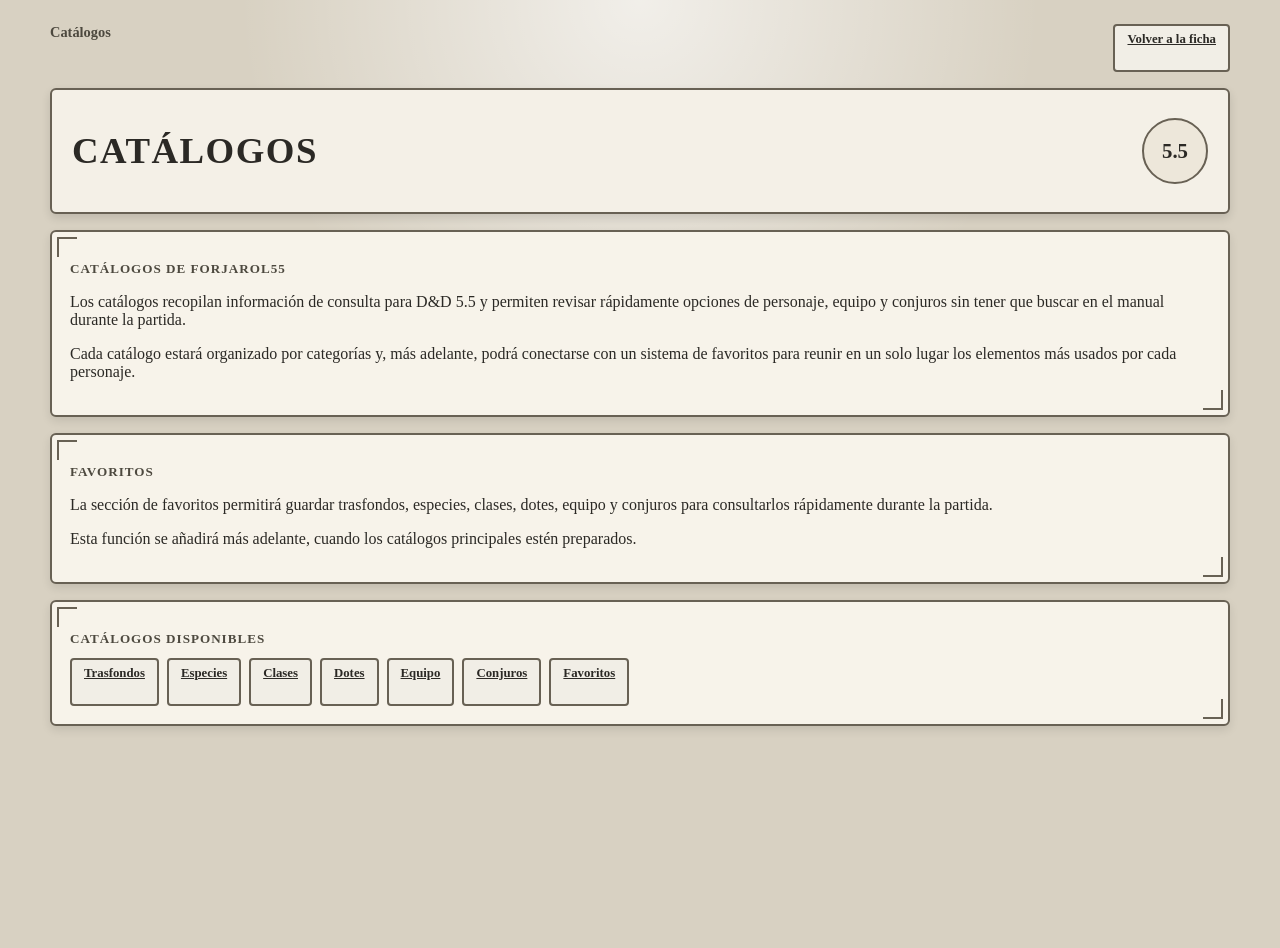
==== catalogos/catalogos.html @ f51759d8 "Add files via upload" ====
<!DOCTYPE html>
<html lang="es">
<head>
    <meta charset="UTF-8">
    <meta name="viewport" content="width=device-width, initial-scale=1.0">
    <title>Catálogos ForjaRol55</title>

    <link rel="stylesheet" href="../style.css">
</head>

<body>

    <main class="ficha">

        <section class="barra-guardado">

            <div class="estado-guardado">
                Catálogos
            </div>

            <div class="acciones-guardado">
                <a href="../index.html" class="boton-importar-ficha">
                    Volver a la ficha
                </a>
            </div>

        </section>

        <header class="cabecera">
            <div>
                <h1>Catálogos</h1>
            </div>

            <div class="marca-edicion">5.5</div>
        </header>

        <section class="panel">

            <h2>Catálogos de ForjaRol55</h2>

            <p>
                Los catálogos recopilan información de consulta para D&D 5.5 y permiten revisar rápidamente opciones de personaje, equipo y conjuros sin tener que buscar en el manual durante la partida.
            </p>

            <p>
                Cada catálogo estará organizado por categorías y, más adelante, podrá conectarse con un sistema de favoritos para reunir en un solo lugar los elementos más usados por cada personaje.
            </p>

        </section>

        <section class="panel">

            <h2>Favoritos</h2>

            <p>
                La sección de favoritos permitirá guardar trasfondos, especies, clases, dotes, equipo y conjuros para consultarlos rápidamente durante la partida.
            </p>

            <p>
                Esta función se añadirá más adelante, cuando los catálogos principales estén preparados.
            </p>

        </section>

        <section class="panel">

            <h2>Catálogos disponibles</h2>

            <div class="acciones-guardado">
                <a href="trasfondos/trasfondos.html" class="boton-importar-ficha">
                    Trasfondos
                </a>

                <a href="especies/especies.html" class="boton-importar-ficha">
                    Especies
                </a>

                <a href="clases/clases.html" class="boton-importar-ficha">
                    Clases
                </a>

                <a href="dotes/dotes.html" class="boton-importar-ficha">
                    Dotes
                </a>

                <a href="equipo/equipo.html" class="boton-importar-ficha">
                    Equipo
                </a>

                <a href="conjuros/conjuros.html" class="boton-importar-ficha">
                    Conjuros
                </a>

                <a href="favoritos/favoritos.html" class="boton-importar-ficha">
                    Favoritos
                </a>
            </div>

        </section>

    </main>

</body>
</html>
---- style.css ----
```css
* {
    margin: 0;
    padding: 0;
    box-sizing: border-box;
}

body {
    min-height: 100vh;

    background:
        radial-gradient(circle at top, rgba(255,255,255,0.65), transparent 35%),
        #d8d1c2;

    color: #2b2925;

    font-family: Georgia, "Times New Roman", serif;

    padding: 16px;
}

.ficha {
    max-width: 1180px;
    margin: 0 auto;
}

.barra-guardado {
    position: sticky;
    top: 0;

    z-index: 1000;

    display: flex;
    justify-content: space-between;
    align-items: stretch;

    gap: 12px;

    margin-bottom: 16px;
}

.barra-guardado-ficha,
.barra-guardado-catalogos {
    display: flex;
    align-items: center;

    gap: 12px;

    background: #f4f0e7;

    border: 2px solid #686154;
    border-radius: 6px;

    padding: 10px 14px;

    box-shadow: 0 4px 12px rgba(0,0,0,0.18);
}

.barra-guardado-ficha {
    flex: 1;
    justify-content: space-between;
}

.barra-guardado-catalogos {
    flex-shrink: 0;
}

.estado-guardado {
    font-size: 0.9rem;
    font-weight: bold;

    color: #4d493f;
}

.acciones-guardado {
    display: flex;
    align-items: center;

    gap: 8px;
}

.acciones-guardado button,
.boton-importar-ficha {
    min-height: 32px;

    padding: 6px 12px;

    background: #f1eee6;

    border: 2px solid #686154;
    border-radius: 4px;

    color: #2b2925;

    font-family: Georgia, "Times New Roman", serif;
    font-size: 0.8rem;
    font-weight: bold;

    cursor: pointer;
}

.acciones-guardado button:hover,
.boton-importar-ficha:hover {
    background: #ebe2d2;
}

.cabecera {
    display: flex;
    justify-content: space-between;
    align-items: center;
    gap: 16px;

    background: #f4f0e7;

    border: 2px solid #686154;
    border-radius: 6px;

    padding: 18px 20px;
    margin-bottom: 16px;

    box-shadow: 0 4px 10px rgba(0,0,0,0.12);
}

h1 {
    text-transform: uppercase;
    letter-spacing: 1.5px;

    font-size: clamp(1.45rem, 5vw, 2.3rem);
    line-height: 1;
}

h2 {
    text-transform: uppercase;
    letter-spacing: 1px;

    font-size: 0.82rem;

    color: #4d493f;
}

.marca-edicion {
    width: 62px;
    height: 62px;

    border: 2px solid #686154;
    border-radius: 50%;

    display: flex;
    align-items: center;
    justify-content: center;

    background: #ede7da;

    font-size: 1.3rem;
    font-weight: bold;
}

.panel {
    position: relative;

    background: #f7f3ea;

    border: 2px solid #686154;
    border-radius: 6px;

    padding: 18px;
    margin-bottom: 16px;

    box-shadow: 0 4px 10px rgba(0,0,0,0.10);
}

.panel::before,
.panel::after {
    content: "";

    position: absolute;

    width: 18px;
    height: 18px;

    border-color: #686154;
    border-style: solid;
}

.panel::before {
    top: 5px;
    left: 5px;

    border-width: 2px 0 0 2px;
}

.panel::after {
    right: 5px;
    bottom: 5px;

    border-width: 0 2px 2px 0;
}

.datos-personaje {
    display: grid;

    grid-template-columns: repeat(2, 1fr);

    gap: 14px;
}

.campo-nombre {
    grid-column: span 2;
}

.campo {
    display: flex;
    flex-direction: column;

    gap: 5px;
}

label {
    text-transform: uppercase;
    letter-spacing: 1px;

    font-size: 0.68rem;
    font-weight: bold;

    color: #4d493f;
}

.nota-label {
    text-transform: none;

    font-size: 0.68rem;
    font-weight: normal;

    letter-spacing: 0;

    opacity: 0.75;
}

input,
select,
textarea {
    width: 100%;
    min-height: 42px;

    background: transparent;

    border: none;
    border-bottom: 2px solid #8a8274;

    color: #2b2925;

    font-family: Georgia, "Times New Roman", serif;
    font-size: 1.1rem;

    padding: 6px 4px;
}

input:focus,
select:focus,
textarea:focus {
    outline: none;

    border-bottom-color: #2b2925;

    background: rgba(255,255,255,0.35);
}

textarea {
    width: 100%;

    resize: vertical;

    background: transparent;

    border: none;
    border-bottom: 2px solid #8a8274;

    color: #2b2925;

    font-family: Georgia, "Times New Roman", serif;
    font-size: 1rem;

    padding: 6px 4px;

    line-height: 1.3;
}

input[type="number"] {
    text-align: center;
}

input[readonly] {
    opacity: 0.65;
    cursor: not-allowed;
}

.bloque-defensa {
    display: grid;
    gap: 16px;
}

.bloque-ca {
    display: grid;
    grid-template-columns: 1fr 90px 1fr;
    gap: 14px;
    align-items: end;
}

.campo-escudo {
    align-items: center;
}

.escudo-btn {
    width: 34px;
    height: 34px;
    margin-top: 4px;
}

.campo-ca-total {
    gap: 10px;
}

.subcampo-ca {
    margin-top: 4px;
}

.subcampo-ca label {
    font-size: 0.58rem;
}

.subcampo-ca select {
    min-height: 34px;
    font-size: 0.95rem;
}

.competencias-armadura {
    display: flex;
    flex-wrap: wrap;
    gap: 10px 14px;

    margin-top: 10px;
}

.competencia-armadura {
    display: flex;
    align-items: center;
    gap: 6px;

    font-size: 0.8rem;
}

.competencia-armadura .competencia-btn {
    width: 16px;
    height: 16px;
}

.separador-bloque {
    height: 2px;

    background: rgba(104, 97, 84, 0.35);

    margin: 22px 0;
}

.bloque-pg {
    display: grid;

    grid-template-columns: repeat(3, 1fr);

    gap: 16px;

    margin-top: 22px;
}

.bloque-dados-golpe {
    display: grid;

    grid-template-columns: repeat(2, 1fr);

    gap: 16px;
}

.bloque-muerte {
    display: grid;

    gap: 12px;
}

.fila-muerte {
    display: grid;
    grid-template-columns: 110px auto;
    align-items: center;

    gap: 12px;
}

.boton-muerte,
.boton-reiniciar-muerte {
    min-height: 34px;

    background: #f1eee6;

    border: 2px solid #686154;

    color: #2b2925;

    font-family: Georgia, "Times New Roman", serif;
    font-weight: bold;

    cursor: pointer;
}

.boton-muerte:hover,
.boton-reiniciar-muerte:hover {
    background: #ebe2d2;
}

.boton-reiniciar-muerte {
    width: fit-content;

    padding: 8px 16px;

    justify-self: start;

    font-size: 0.72rem;
}

.circulos-muerte {
    display: flex;
    gap: 10px;
}

.muerte-circulo {
    width: 22px;
    height: 22px;

    pointer-events: none;
}

.bloque-estado {
    display: grid;

    grid-template-columns: repeat(5, 1fr);

    gap: 14px;

    align-items: end;
}

.estado-campo {
    display: flex;
    flex-direction: column;

    gap: 8px;
}

.campo-velocidad {
    display: flex;
    align-items: center;

    gap: 8px;
}

.sufijo-velocidad {
    font-weight: bold;
    color: #4d493f;
}

.inspiracion-campo {
    align-items: center;
}

#botonInspiracion {
    width: 64px;
    height: 64px;

    border-radius: 50%;

    border: 3px solid #686154;

    background: #f1eee6;

    color: #686154;

    font-size: 2rem;

    cursor: pointer;

    transition: all 0.15s ease;
}

#botonInspiracion:hover {
    background: #ebe2d2;
}

#botonInspiracion.activa {
    background: #d9c18a;

    color: #3b2f1c;

    border-color: #8a6a2f;
}

.inspiracion-flotante {
    position: fixed;

    right: 16px;
    bottom: 16px;

    z-index: 999;

    padding: 12px 16px;

    border: 3px solid #8a6a2f;
    border-radius: 999px;

    background: #d9c18a;

    color: #3b2f1c;

    font-family: Georgia, "Times New Roman", serif;
    font-size: 0.95rem;
    font-weight: bold;

    box-shadow: 0 4px 14px rgba(0,0,0,0.25);

    cursor: pointer;
}

.inspiracion-flotante:hover {
    background: #e4cf99;
}

.bloque-competencias-equipo textarea {
    width: 100%;

    min-height: 52px;

    resize: vertical;
}

.competencias-equipo-grid {
    display: grid;

    gap: 18px;
}

.bloque-rasgos textarea {
    width: 100%;

    resize: vertical;

    min-height: 110px;
}

.bloque-rasgos-clase {
    margin-bottom: 22px;
}

.bloques-inferiores-rasgos {
    display: grid;

    grid-template-columns: 1fr 1fr;

    gap: 22px;
}

/* =========================
   MAGIA
========================= */

.bloque-magia {
    display: flex;
    flex-direction: column;

    gap: 18px;
}

.bloque-aptitud-magica {
    display: grid;

    grid-template-columns: repeat(6, 1fr);

    gap: 14px;

    align-items: end;
}

.bloque-espacios-conjuro {
    display: flex;
    flex-direction: column;

    gap: 10px;
}

.fila-espacios {
    display: grid;

    grid-template-columns: 110px 70px 1fr;

    gap: 12px;

    align-items: center;
}

.cabecera-espacios {
    text-transform: uppercase;

    font-size: 0.68rem;
    font-weight: bold;
    letter-spacing: 1px;

    color: #4d493f;
}

.boton-nivel-conjuro,
.boton-reiniciar-conjuros {
    min-height: 34px;

    background: #f1eee6;

    border: 2px solid #686154;

    color: #2b2925;

    font-family: Georgia, "Times New Roman", serif;
    font-weight: bold;

    cursor: pointer;
}

.boton-nivel-conjuro:hover,
.boton-reiniciar-conjuros:hover {
    background: #ebe2d2;
}

.diamantes-conjuro {
    display: flex;
    flex-wrap: wrap;

    gap: 8px;
}

.diamante-conjuro {
    width: 18px;
    height: 18px;

    border: 2px solid #686154;

    background: transparent;

    transform: rotate(45deg);

    cursor: pointer;
}

.diamante-conjuro.gastado {
    background: #2b2925;

    box-shadow: inset 0 0 0 3px #f7f3ea;
}

.boton-reiniciar-conjuros {
    width: fit-content;

    margin-top: 8px;
    padding: 8px 16px;

    font-size: 0.72rem;
}

.nota-conjuros {
    margin: 0;

    font-size: 1rem;
    line-height: 0.5;

    color: #2b2925;
}

.nota-conjuros strong {
    font-weight: bold;
}

/* =========================
   CONJUROS PREPARADOS
========================= */

.bloque-conjuros-preparados {
    display: flex;
    flex-direction: column;

    gap: 18px;
}

.tabla-conjuros-preparados {
    display: grid;

    grid-template-columns: 60px 1.3fr 0.8fr 0.7fr 0.8fr 1.3fr;

    gap: 10px;
}

.cabecera-conjuro {
    text-transform: uppercase;

    font-size: 0.62rem;
    font-weight: bold;
    letter-spacing: 0.7px;

    color: #4d493f;
}

.tabla-conjuros-preparados input,
.tabla-conjuros-preparados textarea {
    min-width: 0;

    font-size: 0.85rem;
}

.tabla-conjuros-preparados textarea {
    min-height: 42px;

    resize: vertical;

    line-height: 1.3;
}

.conjuro-componentes {
    display: flex;
    align-items: center;
    justify-content: center;

    gap: 8px;
}

.separador-conjuro {
    display: none;
}

.boton-componente {
    width: 24px;
    height: 24px;

    display: flex;
    align-items: center;
    justify-content: center;

    background: transparent;

    border: 2px solid #686154;

    color: #4d493f;

    font-family: Georgia, "Times New Roman", serif;
    font-size: 0.68rem;
    font-weight: bold;

    cursor: pointer;

    transform: rotate(45deg);
}

.boton-componente span {
    transform: rotate(-45deg);
}

.boton-componente.activa {
    background: #2b2925;

    color: #f7f3ea;

    box-shadow: inset 0 0 0 3px #f7f3ea;
}

/* =========================
   EQUIPO Y MONEDAS
========================= */

.bloque-equipo,
.bloque-monedas {
    display: flex;
    flex-direction: column;

    gap: 18px;
}

.textarea-equipo {
    min-height: 180px;

    resize: vertical;

    line-height: 1.3;
}

.sintonizacion-magica {
    display: flex;
    flex-direction: column;

    gap: 10px;
}

.sintonizacion-magica h3 {
    margin: 0;

    font-size: 0.85rem;
    letter-spacing: 1px;
    text-transform: uppercase;

    color: #4d493f;
}

.linea-sintonizacion {
    display: grid;

    grid-template-columns: 36px 1fr;

    gap: 10px;

    align-items: center;
}

.boton-sintonizacion {
    width: 28px;
    height: 28px;

    display: flex;
    align-items: center;
    justify-content: center;

    background: transparent;

    border: 2px solid #686154;

    color: #4d493f;

    cursor: pointer;

    transform: rotate(45deg);
}

.boton-sintonizacion span {
    transform: rotate(-45deg);

    font-size: 0.8rem;
    font-weight: bold;
}

.boton-sintonizacion.activa {
    background: #2b2925;

    color: #f7f3ea;

    box-shadow: inset 0 0 0 3px #f7f3ea;
}

.grid-monedas {
    display: grid;

    grid-template-columns: repeat(5, 1fr);

    gap: 10px;
}

.campo-moneda {
    display: flex;
    flex-direction: column;

    gap: 6px;
}

.campo-moneda label {
    text-align: center;

    font-size: 0.75rem;
    font-weight: bold;
    letter-spacing: 1px;
}

.campo-moneda input {
    text-align: center;
}

.info-monedas {
    display: flex;
    flex-direction: column;

    gap: 6px;
}

.info-monedas p {
    margin: 0;

    font-size: 0.9rem;
    line-height: 1.1;
}

/* =========================
   BLOQUES TEXTO LIBRE
========================= */

.bloque-texto-libre {
    display: flex;
    flex-direction: column;

    gap: 16px;
}

.textarea-libre {
    resize: vertical;

    line-height: 1.3;
}

.textarea-aspecto {
    min-height: 160px;
}

.textarea-historia {
    min-height: 260px;
}

.textarea-idiomas {
    min-height: 100px;
}

.alineamiento-contenedor {
    display: flex;
    flex-direction: column;

    gap: 8px;

    max-width: 180px;
}

.alineamiento-contenedor label {
    font-size: 0.9rem;
    font-weight: bold;
}

/* =========================
   COMBATE
========================= */

.bloque-combate {
    display: flex;
    flex-direction: column;

    gap: 18px;
}

.tabla-combate {
    display: grid;

    grid-template-columns: 0.7fr 0.32fr 0.78fr 1.9fr;

    gap: 10px;
}

.tabla-combate input,
.tabla-combate textarea {
    min-width: 0;
}

.tabla-combate input,
.tabla-combate textarea,
.cabecera-combate {
    font-size: 0.9rem;
}

.tabla-combate textarea {
    min-height: 42px;

    resize: vertical;

    line-height: 1.3;
}

.cabecera-combate {
    text-transform: uppercase;

    font-size: 0.72rem;
    font-weight: bold;
    letter-spacing: 1px;

    color: #4d493f;
}

.notas-combate {
    display: flex;
    flex-direction: column;

    gap: 2px;

    padding-top: 4px;

    border-top: 2px solid rgba(104, 97, 84, 0.35);

    font-size: 0.9rem;
    line-height: 0.5;
}

.notas-combate strong {
    color: #2b2925;
}

.valor-estatico {
    min-height: 42px;

    display: flex;
    align-items: center;
    justify-content: center;

    border-bottom: 2px solid #8a8274;

    font-size: 1.3rem;
    font-weight: bold;
}

.bloque-progreso {
    display: grid;

    grid-template-columns: minmax(360px, 1fr) 430px;

    gap: 22px;

    align-items: start;
}

.bloque-nivel {
    display: grid;

    grid-template-columns: repeat(2, minmax(140px, 1fr));

    gap: 14px 22px;
}

.tabla-px {
    border-left: 2px solid #8a8274;

    padding-left: 18px;
}

.tabla-px h2 {
    margin-bottom: 12px;
}

.tabla-px-grid {
    display: grid;

    grid-template-columns: repeat(2, minmax(190px, 1fr));

    gap: 7px 10px;
}

.fila-px {
    width: 100%;
    min-height: 34px;

    display: flex;
    justify-content: space-between;
    align-items: center;

    gap: 8px;

    padding: 5px 8px;

    background: #f1eee6;

    border: 2px solid #686154;

    color: #2b2925;

    font-family: Georgia, "Times New Roman", serif;
    font-size: 0.82rem;

    line-height: 1;

    white-space: nowrap;

    cursor: pointer;
}

.fila-px span:first-child {
    font-weight: bold;
}

.fila-px:hover {
    background: #ebe2d2;
}

.fila-px.activa {
    background: #e3d8c2;

    outline: 2px solid #686154;
    border-radius: 4px;
}

/* =========================
   ATRIBUTOS
========================= */

.bloque-atributos {
    display: grid;

    grid-template-columns: repeat(2, 1fr);

    gap: 16px;
}

.atributo-card {
    display: flex;
    flex-direction: column;

    gap: 14px;
}

.atributo-cabecera {
    display: flex;
    flex-direction: column;

    gap: 12px;
}

.atributo-valores {
    display: flex;
    justify-content: space-between;
    align-items: center;

    gap: 16px;
}

.atributo-modificador {
    width: 88px;
    height: 88px;

    flex-shrink: 0;

    display: flex;
    align-items: center;
    justify-content: center;

    border: 3px solid #8a8274;
    border-radius: 50%;

    background: #f1eee6;

    font-size: 2rem;
    font-weight: bold;
}

.atributo-puntuacion {
    flex: 1;

    display: flex;
    flex-direction: column;

    gap: 5px;
}

.atributo-puntuacion input {
    text-align: center;
    font-size: 1.4rem;
}

.atributo-lineas {
    display: flex;
    flex-direction: column;

    gap: 8px;
}

.linea-habilidad {
    width: 100%;

    display: flex;
    justify-content: space-between;
    align-items: center;

    gap: 12px;

    background: transparent;

    border: none;
    border-bottom: 1px solid rgba(104, 97, 84, 0.35);

    padding: 6px 0;

    color: #2b2925;

    font-family: Georgia, "Times New Roman", serif;
    font-size: 1rem;

    text-align: left;
}

.linea-izquierda {
    display: flex;
    align-items: center;

    gap: 10px;
}

.competencia-btn {
    width: 18px;
    height: 18px;

    border: 2px solid #686154;
    border-radius: 50%;

    background: transparent;

    flex-shrink: 0;

    cursor: pointer;

    transition: 0.15s ease;
}

.competencia-btn.activa {
    background: #2b2925;

    box-shadow: inset 0 0 0 3px #f7f3ea;
}

.valor-habilidad {
    min-width: 34px;

    text-align: right;

    font-weight: bold;
}

.oculto {
    display: none;
}

.separador-arma {
    display: none;
}

@media (max-width: 900px) {

    .bloque-progreso {
        grid-template-columns: 1fr;
    }

    .tabla-px {
        border-left: none;
        border-top: 2px solid #8a8274;

        padding-left: 0;
        padding-top: 14px;
    }
}

@media (max-width: 750px) {

    .bloque-atributos {
        grid-template-columns: 1fr;
    }
}

@media (max-width: 650px) {

    .notas-combate,
    .nota-conjuros {
        line-height: 1.05;
    }

    .notas-combate p,
    .nota-conjuros {
        margin: 0 0 10px 0;

        line-height: 1.05;
    }

    body {
        padding: 10px;
    }

    .barra-guardado {
        flex-direction: column;
        align-items: stretch;

        gap: 8px;
    }

    .barra-guardado-ficha,
    .barra-guardado-catalogos {
        flex-direction: column;
        align-items: stretch;

        gap: 8px;

        padding: 8px 10px;
    }

    .estado-guardado {
        text-align: center;

        font-size: 0.78rem;
    }

    .acciones-guardado {
        justify-content: center;

        gap: 6px;
    }

    .acciones-guardado button,
    .boton-importar-ficha {
        min-height: 30px;

        padding: 5px 8px;

        font-size: 0.72rem;
    }

    .cabecera {
        padding: 14px;
    }

    .marca-edicion {
        width: 52px;
        height: 52px;

        font-size: 1rem;
    }

    .datos-personaje,
    .bloque-nivel {
        grid-template-columns: 1fr;
    }

    .campo-nombre {
        grid-column: span 1;
    }

    .tabla-px-grid {
        grid-template-columns: 1fr;
    }

    .bloque-ca {
        grid-template-columns: 1fr;
    }

    .bloque-pg {
        grid-template-columns: 1fr;
    }

    .bloque-dados-golpe {
        grid-template-columns: 1fr;
    }

    .bloque-estado {
        grid-template-columns: repeat(2, 1fr);

        gap: 14px;
    }

    .fila-muerte {
        grid-template-columns: 1fr;
    }

    .circulos-muerte {
        justify-content: center;
    }

    .bloque-competencias-equipo textarea {
        min-height: 42px;

        font-size: 0.9rem;
    }

    .bloques-inferiores-rasgos {
        grid-template-columns: 1fr;
    }

    .bloque-rasgos textarea {
        min-height: 90px;
    }

    .bloque-aptitud-magica {
        grid-template-columns: 1fr 1fr;

        gap: 10px;
    }

    .fila-espacios {
        grid-template-columns: 90px 56px 1fr;

        gap: 8px;
    }

    .cabecera-espacios {
        grid-template-columns: 90px 56px 1fr;

        font-size: 0.58rem;
    }

    .boton-nivel-conjuro {
        font-size: 0.78rem;
    }

    .diamante-conjuro {
        width: 16px;
        height: 16px;
    }

    .tabla-conjuros-preparados {
        grid-template-columns: 0.45fr 1.2fr 1fr;

        gap: 8px 10px;
    }

    .cabecera-conjuro {
        font-size: 0.52rem;
    }

    .cabecera-conjuro {
        font-size: 0.52rem;
    }

    .cabecera-conjuro:nth-child(4),
    .cabecera-conjuro:nth-child(5),
    .cabecera-conjuro:nth-child(6) {
        display: block;
    }

    .conjuro-campo-alcance,
    .conjuro-componentes,
    .conjuro-notas {
        grid-column: 1 / -1;
    }

    .conjuro-campo-alcance,
    .conjuro-componentes,
    .conjuro-notas {
        grid-column: 1 / -1;
    }

    .conjuro-componentes {
        justify-content: flex-start;
    }

    .tabla-conjuros-preparados input,
    .tabla-conjuros-preparados textarea {
        font-size: 0.82rem;
    }

    .boton-componente {
        width: 22px;
        height: 22px;
    }

    .separador-conjuro {
        display: block;

        grid-column: 1 / -1;

        height: 2px;

        background: #8a8274;

        margin: 2px 0 12px;
    }

    .textarea-equipo {
        min-height: 140px;
    }

    .grid-monedas {
        grid-template-columns: repeat(5, 1fr);

        gap: 6px;
    }

    .campo-moneda label {
        font-size: 0.58rem;
    }

    .campo-moneda input {
        padding: 6px 4px;

        font-size: 0.78rem;
    }

    .info-monedas p {
        font-size: 0.72rem;

        line-height: 1.05;
    }

    .linea-sintonizacion {
        grid-template-columns: 32px 1fr;
    }

    .boton-sintonizacion {
        width: 24px;
        height: 24px;
    }

    .tabla-combate {
        display: grid;

        grid-template-columns: 1fr 0.42fr 1fr;

        gap: 8px 10px;
    }

    .cabecera-combate {
        display: block;

        margin-top: 0;

        font-size: 0.55rem;
        letter-spacing: 0.5px;
    }

    .cabecera-combate:nth-child(4) {
        grid-column: 1 / -1;
    }

    .tabla-combate input {
        min-width: 0;
        min-height: 34px;

        font-size: 0.85rem;

        border-bottom-width: 1px;
    }

    .tabla-combate textarea {
        grid-column: 1 / -1;

        min-height: 42px;

        margin-bottom: 0;

        padding-bottom: 4px;

        font-size: 0.85rem;

        border-bottom-width: 1px;
    }

    .separador-arma {
        display: block;

        grid-column: 1 / -1;

        height: 2px;

        background: #8a8274;

        margin: 2px 0 12px;
    }

    .atributo-valores {
        flex-direction: column;
        align-items: center;
    }

    .atributo-puntuacion {
        width: 100%;
    }
}
```
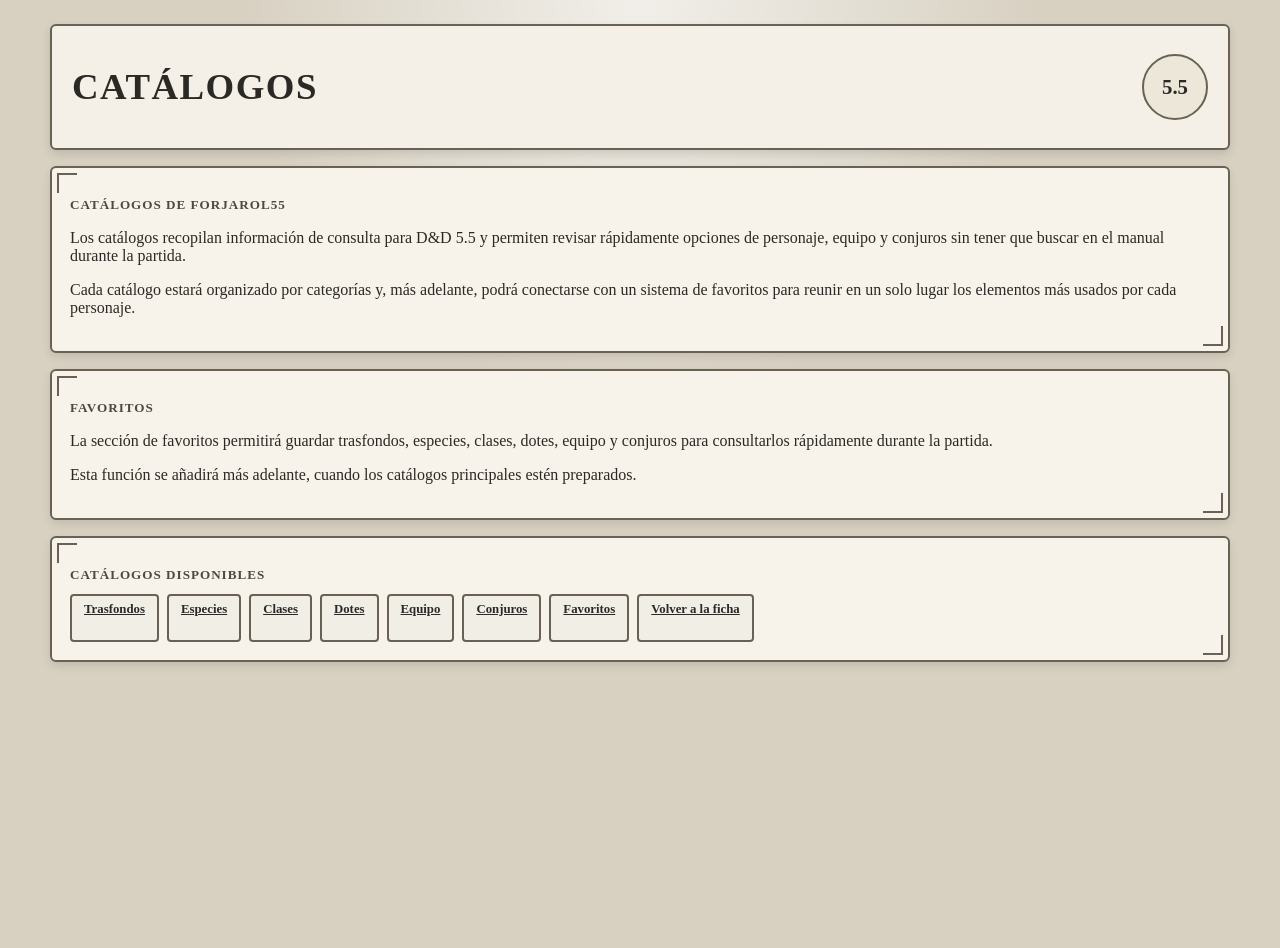
==== commit 85a704b3: "Add files via upload" ====
--- a/catalogos/catalogos.html
+++ b/catalogos/catalogos.html
@@ -11,20 +11,6 @@
 <body>
 
     <main class="ficha">
-
-        <section class="barra-guardado">
-
-            <div class="estado-guardado">
-                Catálogos
-            </div>
-
-            <div class="acciones-guardado">
-                <a href="../index.html" class="boton-importar-ficha">
-                    Volver a la ficha
-                </a>
-            </div>
-
-        </section>
 
         <header class="cabecera">
             <div>
@@ -94,6 +80,10 @@
                 <a href="favoritos/favoritos.html" class="boton-importar-ficha">
                     Favoritos
                 </a>
+
+                <a href="../index.html" class="boton-importar-ficha">
+                    Volver a la ficha
+                </a>
             </div>
 
         </section>
--- a/style.css
+++ b/style.css
@@ -1308,6 +1308,14 @@
         gap: 6px;
     }
 
+    .panel .acciones-guardado {
+        display: grid;
+
+        grid-template-columns: repeat(4, 1fr);
+
+        gap: 8px;
+    }
+
     .acciones-guardado button,
     .boton-importar-ficha {
         min-height: 30px;
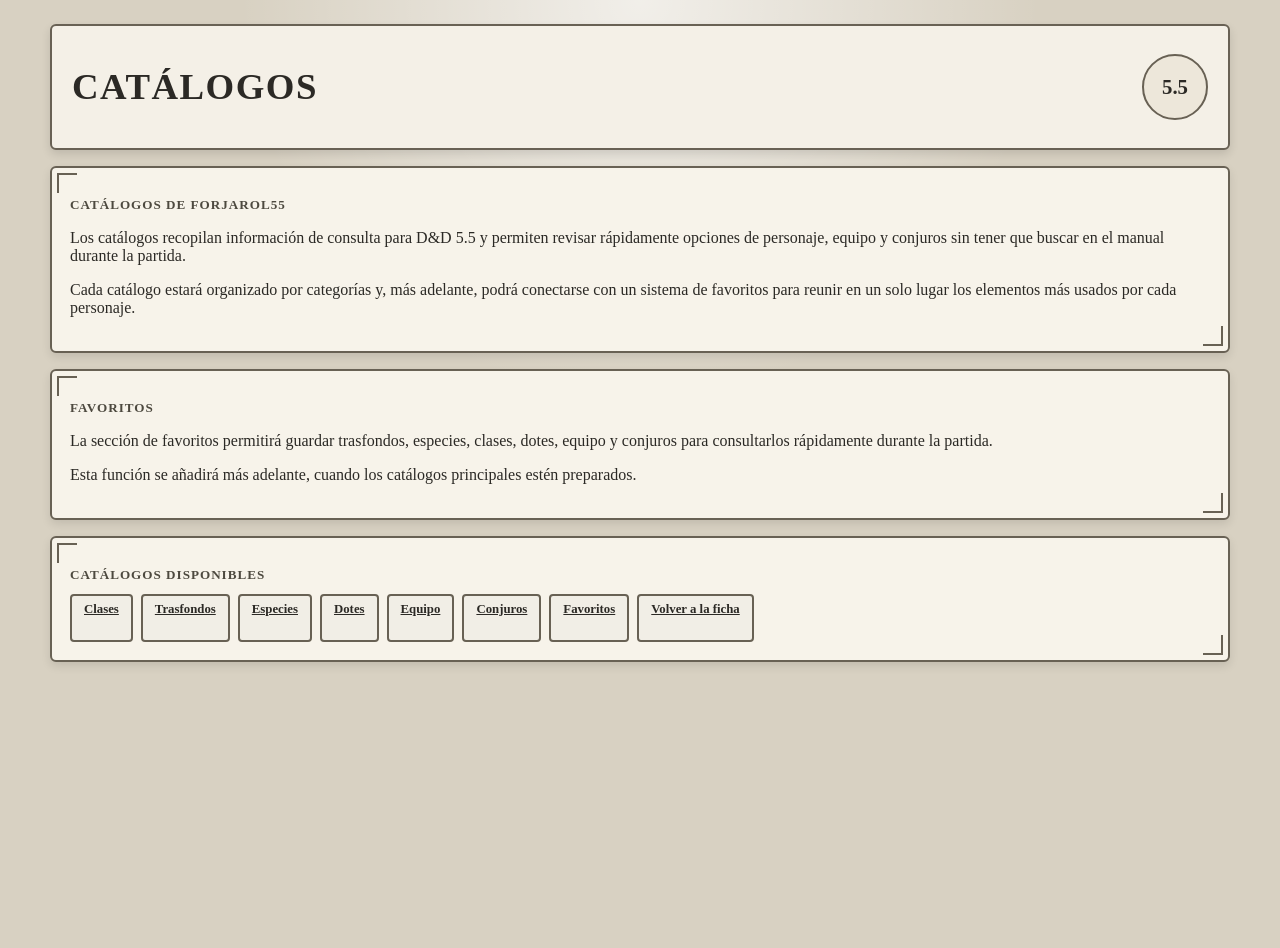
==== commit bbc7707a: "Add files via upload" ====
--- a/catalogos/catalogos.html
+++ b/catalogos/catalogos.html
@@ -53,16 +53,16 @@
             <h2>Catálogos disponibles</h2>
 
             <div class="acciones-guardado">
+                <a href="clases/clases.html" class="boton-importar-ficha">
+                    Clases
+                </a>
+
                 <a href="trasfondos/trasfondos.html" class="boton-importar-ficha">
                     Trasfondos
                 </a>
 
                 <a href="especies/especies.html" class="boton-importar-ficha">
                     Especies
-                </a>
-
-                <a href="clases/clases.html" class="boton-importar-ficha">
-                    Clases
                 </a>
 
                 <a href="dotes/dotes.html" class="boton-importar-ficha">
--- a/style.css
+++ b/style.css
@@ -1235,6 +1235,37 @@
     display: none;
 }
 
+.tabla-catalogo {
+    width: 100%;
+
+    border-collapse: collapse;
+
+    margin-top: 10px;
+    margin-bottom: 14px;
+
+    border: 2px solid #686154;
+}
+
+.tabla-catalogo th,
+.tabla-catalogo td {
+    padding: 8px 10px;
+
+    border-bottom: 1px solid rgba(104, 97, 84, 0.55);
+
+    text-align: left;
+    vertical-align: top;
+}
+
+.tabla-catalogo th {
+    background: rgba(104, 97, 84, 0.12);
+
+    font-weight: bold;
+}
+
+.tabla-catalogo tr:last-child td {
+    border-bottom: none;
+}
+
 .separador-arma {
     display: none;
 }
